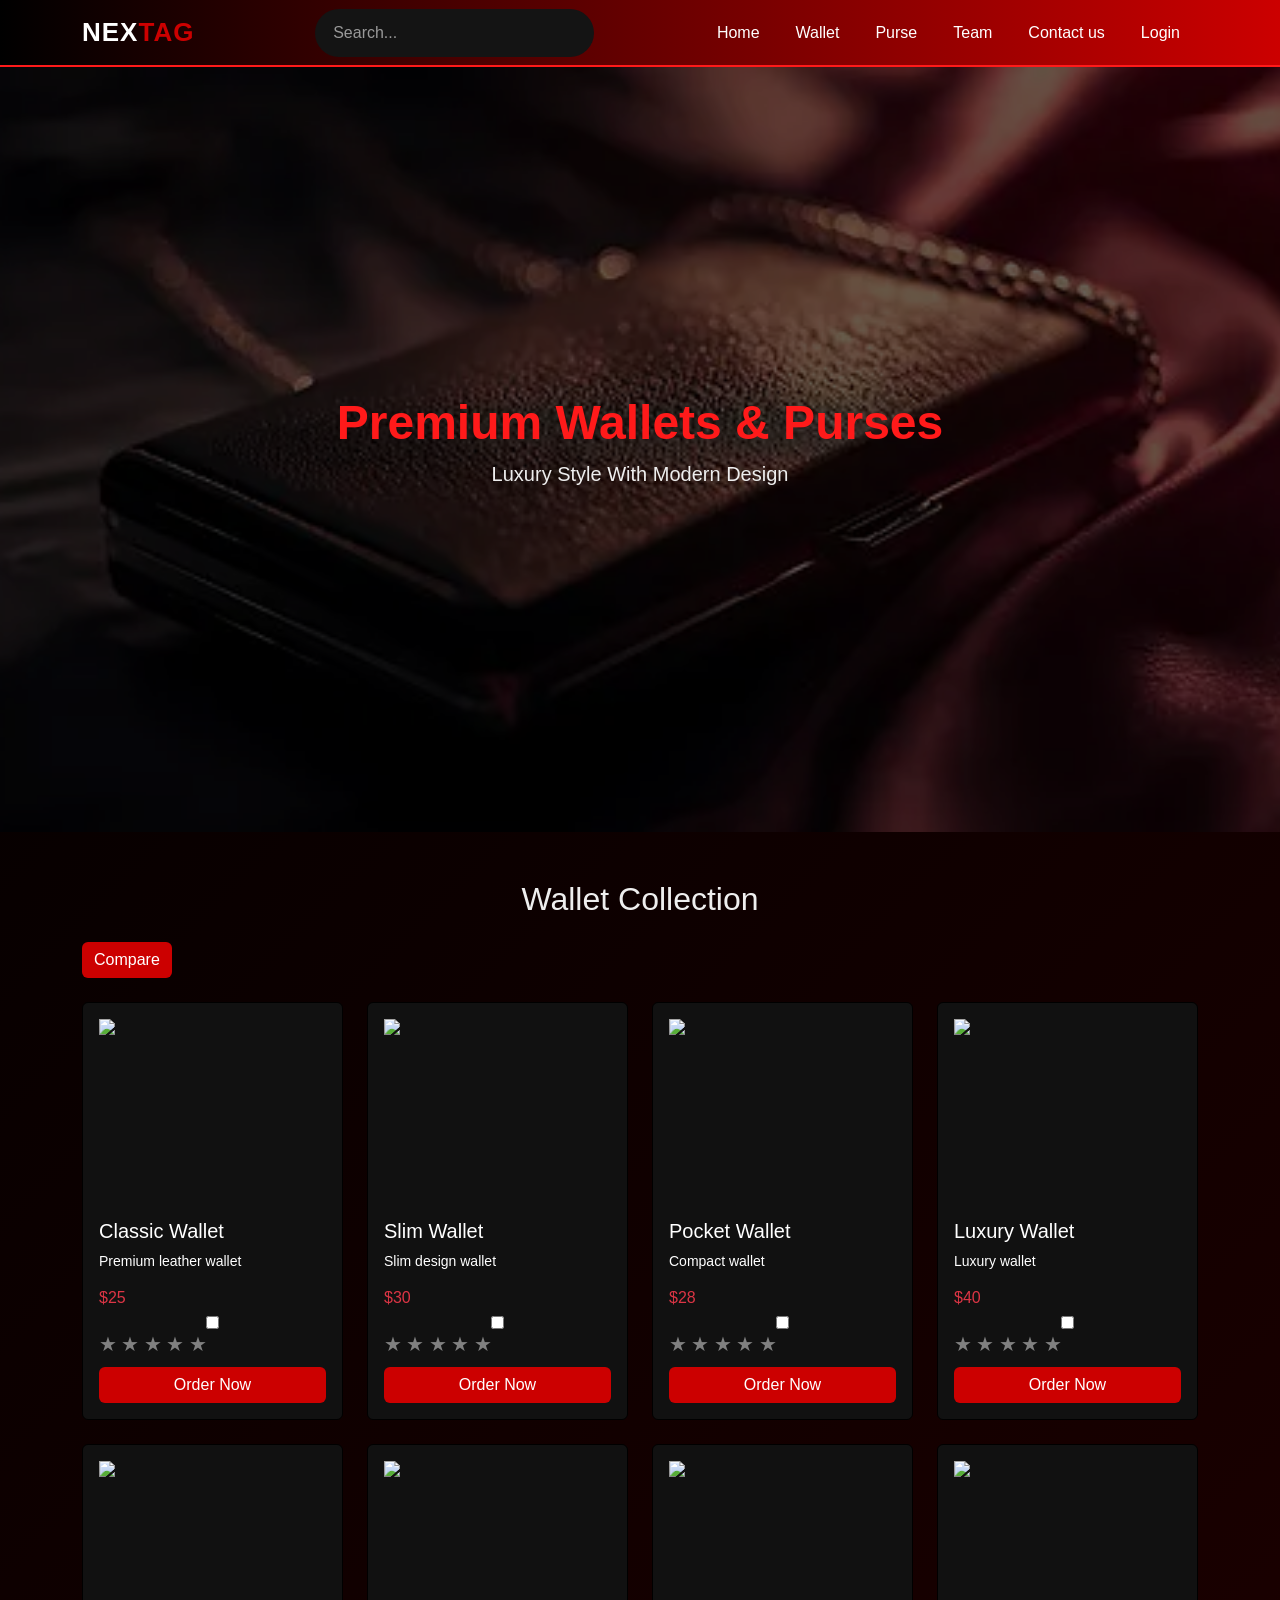
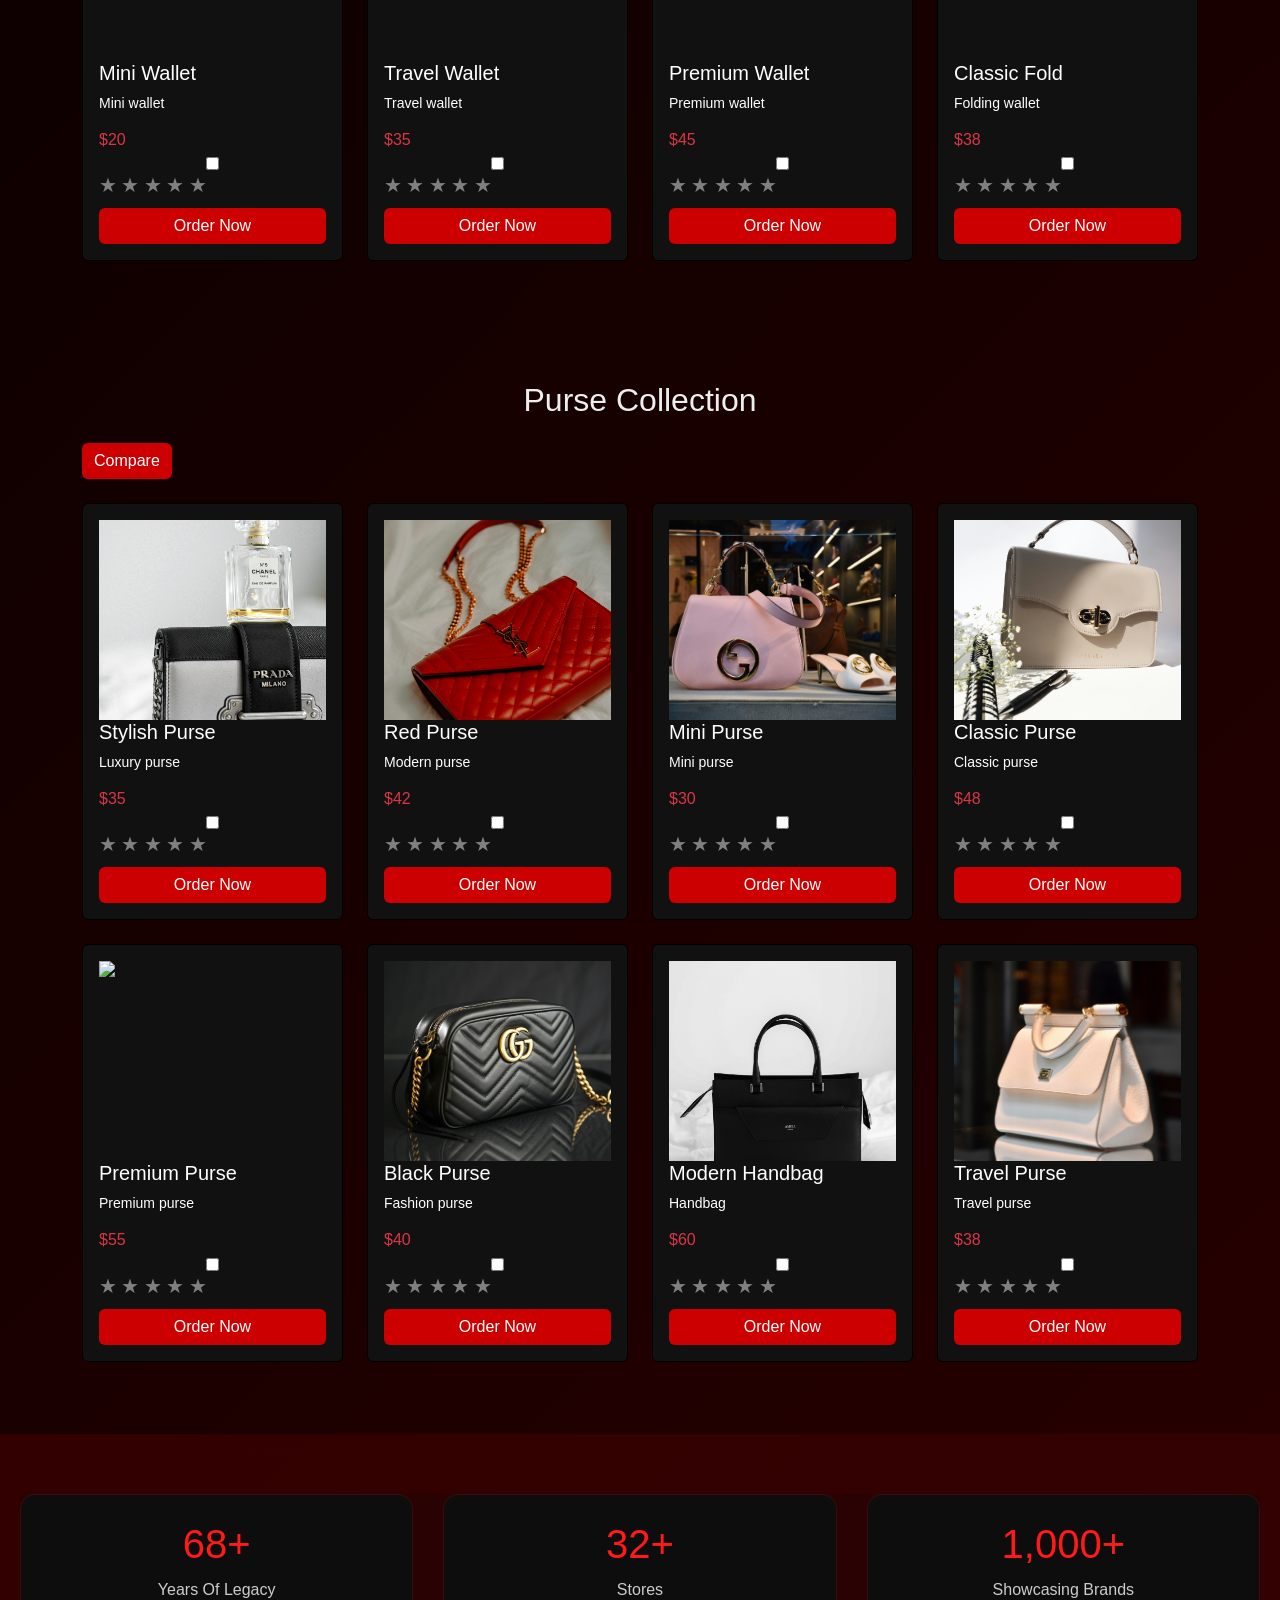
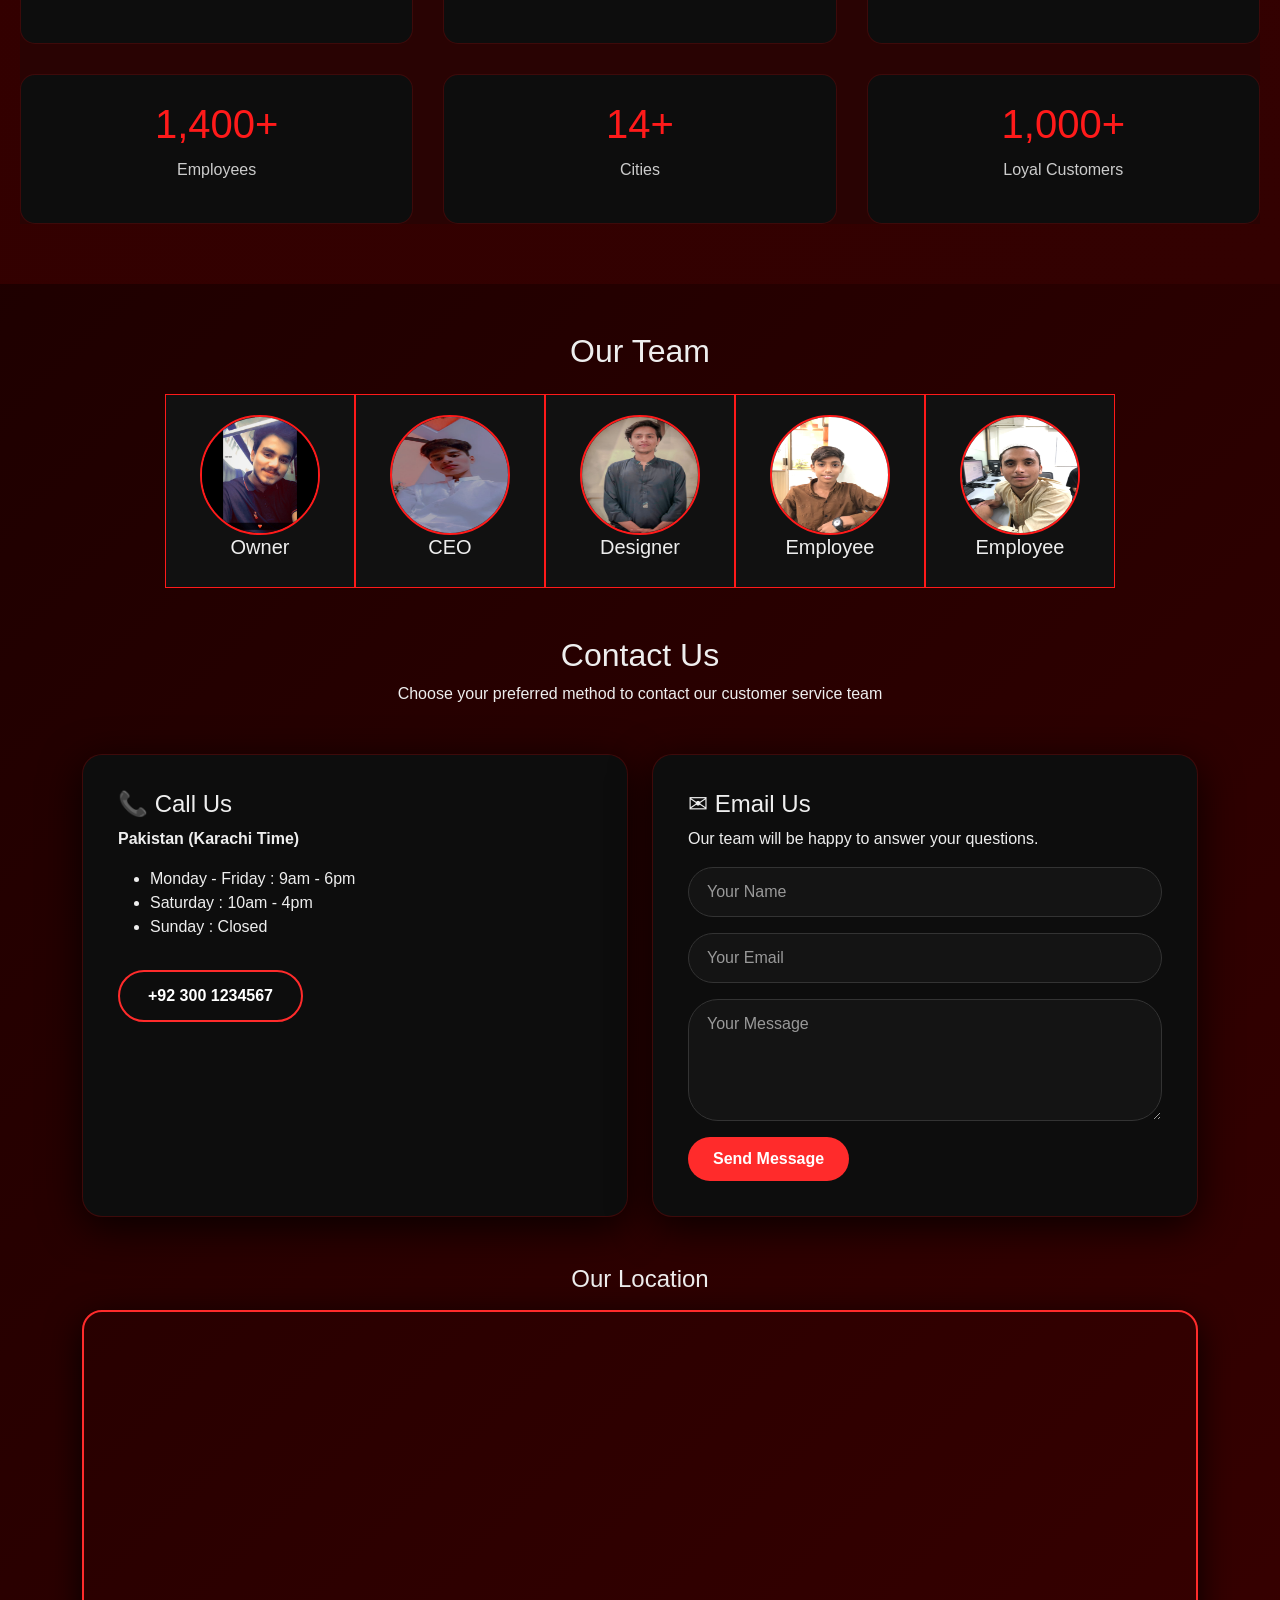
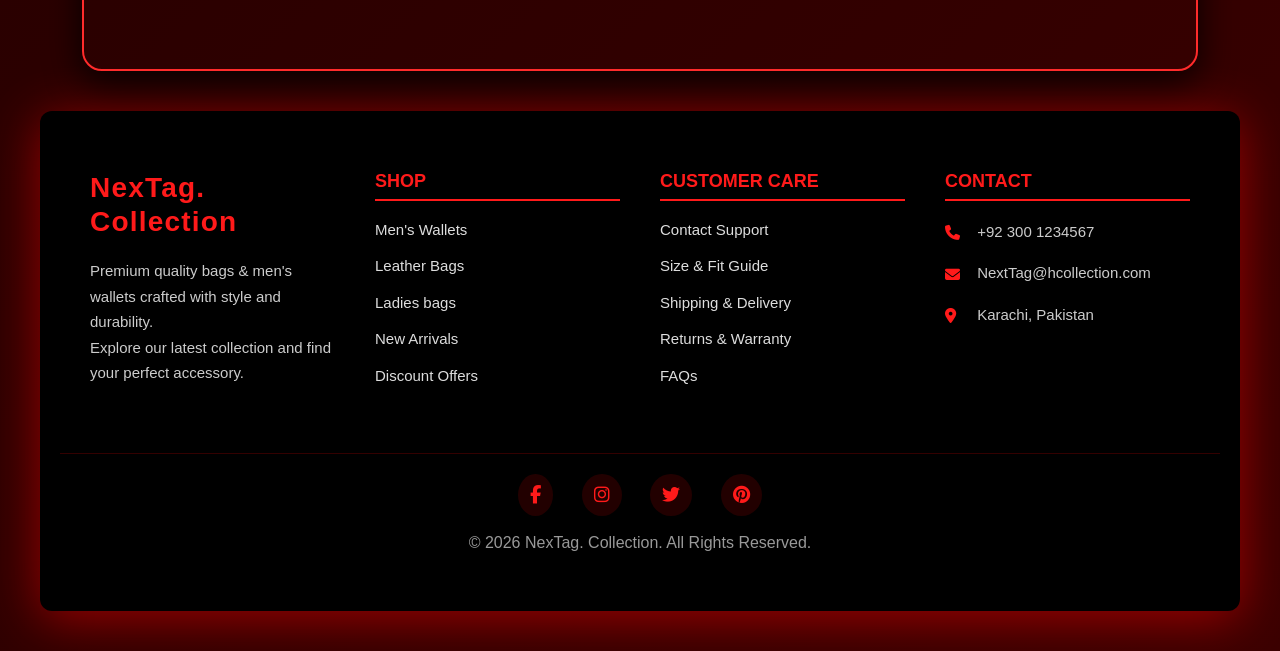
==== index.html @ 01aa8144 "nextag code live" ====
<!DOCTYPE html>
<html lang="en">

<head>

    <meta charset="UTF-8">
    <meta name="viewport" content="width=device-width, initial-scale=1">

    <title>NexTag</title>

    <link href="https://cdn.jsdelivr.net/npm/bootstrap@5.3.2/dist/css/bootstrap.min.css" rel="stylesheet">

    <link rel="stylesheet" href="https://cdnjs.cloudflare.com/ajax/libs/font-awesome/6.5.1/css/all.min.css">
    <link rel="stylesheet" href="style.css">
    <style>

    </style>

</head>

<body>

    <!-- NAVBAR -->

    <nav class="navbar navbar-expand-lg navbar-dark">

        <div class="container">
            <a href="#heroCarousel" class="navbar-brand brand-logo">
                Nex<span>Tag</span>
            </a>
            <!-- <a href="#" class="navbar-brand">NexTag</a> -->

            <input id="searchInput" class="form-control w-25" placeholder="Search..." onkeyup="searchProduct()">

            <ul class="navbar-nav">

                <li class="nav-item"><a class="nav-link" href="#">Home</a></li>
                <li class="nav-item"><a class="nav-link" href="#wallet">Wallet</a></li>
                <li class="nav-item"><a class="nav-link" href="#purse">Purse</a></li>
                <li class="nav-item"><a class="nav-link" href="#team">Team</a></li>
                <li class="nav-item"><a class="nav-link" href="#contact-section">Contact us</a></li>
                <li class="nav-item"><a class="nav-link" href="http://127.0.0.1:5500/login.html">Login</a>
                </li>

            </ul>

        </div>
    </nav>

    <!-- HERO -->

    <div id="heroCarousel" class="carousel slide" data-bs-ride="carousel">

        <div class="carousel-inner">

            <div class="carousel-item active">
                <img src="material/hero1.jpg" class="d-block w-100">
            </div>

            <div class="carousel-item">
                <img src="material/hero2.jpg" class="d-block w-100">
            </div>

            <div class="carousel-item">
                <img src="material/hero3.jpg" class="d-block w-100">
            </div>
        </div>

        <div class="hero-text">
            <h1>Premium Wallets & Purses</h1>
            <p>Luxury Style With Modern Design</p>
        </div>

    </div>

    <!-- WALLET -->

    <section id="wallet" class="container py-5">

        <h2 class="text-center mb-4">Wallet Collection</h2>

        <button class="btn btn-red mb-4" onclick="compareProducts()">Compare</button>

        <div class="row" id="walletCards"></div>

    </section>

    <!-- PURSE -->

    <section id="purse" class="container py-5">

        <h2 class="text-center mb-4">Purse Collection</h2>

        <button class="btn btn-red mb-4" onclick="compareProducts()">Compare</button>

        <div class="row" id="purseCards"></div>

    </section>

    <!-- COUNTER -->

   <section class="stats-section">
  

  <div class="stats-container">
    <div class="stat-box">
      <h3 class="counter" data-target="68">0</h3>
      <p>Years Of Legacy</p>
    </div>

    <div class="stat-box">
      <h3 class="counter" data-target="32">0</h3>
      <p>Stores</p>
    </div>

    <div class="stat-box">
      <h3 class="counter" data-target="1000">0</h3>
      <p>Showcasing Brands</p>
    </div>

    <div class="stat-box">
      <h3 class="counter" data-target="1400">0</h3>
      <p>Employees</p>
    </div>

    <div class="stat-box">
      <h3 class="counter" data-target="14">0</h3>
      <p>Cities</p>
    </div>

    <div class="stat-box">
      <h3 class="counter" data-target="1000">0</h3>
      <p>Loyal Customers</p>
    </div>
  </div>
</section>
    <!-- TEAM -->

    <section id="team" class="container py-5">

        <h2 class="text-center mb-4">Our Team</h2>

        <div class="row text-center justify-content-center">

            <div class="col-md-2 team-card">
                <img src="material/hsn.jpg">
                <h5>Owner</h5>
            </div>

            <div class="col-md-2 team-card">
                <img src="material/hassan.jpg">
                <h5>CEO</h5>
            </div>

            <div class="col-md-2 team-card">
                <img src="material/zain.jpg">
                <h5>Designer</h5>
            </div>

            <div class="col-md-2 team-card">
                <img src="material/ghous.jpg">
                <h5>Employee</h5>
            </div>

            <div class="col-md-2 team-card">
                <img src="material/yahya.jpg">
                <h5>Employee</h5>
            </div>

        </div>
    </section>

    <!-- ORDER MODAL -->

    <div class="modal fade" id="orderModal">
        <div class="modal-dialog">
            <div class="modal-content p-4">

                <h4 id="productName"></h4>

                <input class="form-control mb-2" placeholder="Name">
                <input class="form-control mb-2" placeholder="Address">
                <input class="form-control mb-2" placeholder="Contact">

                <button class="btn btn-red" onclick="confirmOrder()">Confirm Order</button>

            </div>
        </div>
    </div>

    <!-- SUCCESS MODAL -->

    <div class="modal fade" id="successModal">
        <div class="modal-dialog text-center">
            <div class="modal-content p-5">

                <h1 class="success">✔</h1>
                <h3>Order Successfully Delivered</h3>

            </div>
        </div>
    </div>

    <!-- COMPARE MODAL -->

    <div class="modal fade" id="compareModal">
        <div class="modal-dialog modal-lg">
            <div class="modal-content p-4">

                <h3>Product Comparison</h3>

                <table class="table table-dark">

                    <thead>
                        <tr>
                            <th>Feature</th>
                            <th id="c1"></th>
                            <th id="c2"></th>
                        </tr>
                    </thead>

                    <tbody>

                        <tr>
                            <td>Price</td>
                            <td id="p1"></td>
                            <td id="p2"></td>
                        </tr>

                        <tr>
                            <td>Description</td>
                            <td id="d1"></td>
                            <td id="d2"></td>
                        </tr>

                    </tbody>

                </table>

            </div>
        </div>
    </div>

    <script src="https://cdn.jsdelivr.net/npm/bootstrap@5.3.2/dist/js/bootstrap.bundle.min.js"></script>

    <script>

        let wallet = document.getElementById("walletCards")
        let purse = document.getElementById("purseCards")

        let selected = []

        function createCards(section, container) {

            let products = [

                { img: "material/Bifold wallet.jpg", name: "Classic Wallet", price: "$25", desc: "Premium leather wallet" },
                { img: "material/Card Holder Wallet.jpg", name: "Slim Wallet", price: "$30", desc: "Slim design wallet" },
                { img: "material/long wallet.jpg", name: "Pocket Wallet", price: "$28", desc: "Compact wallet" },
                { img: "material/money clip wallet.jpg", name: "Luxury Wallet", price: "$40", desc: "Luxury wallet" },
                { img: "material/slim wallet.jpg", name: "Mini Wallet", price: "$20", desc: "Mini wallet" },
                { img: "material/travel wallet.jpg", name: "Travel Wallet", price: "$35", desc: "Travel wallet" },
                { img: "material/trifold wallet.jpg", name: "Premium Wallet", price: "$45", desc: "Premium wallet" },
                { img: "material/zipper wallet.jpg", name: "Classic Fold", price: "$38", desc: "Folding wallet" }

            ]

            if (section == "Purse") {

                products = [

                    { img: "material/purse1.jpg", name: "Stylish Purse", price: "$35", desc: "Luxury purse" },
                    { img: "material/purse5.jpg", name: "Red Purse", price: "$42", desc: "Modern purse" },
                    { img: "material/purse3.jpg", name: "Mini Purse", price: "$30", desc: "Mini purse" },
                    { img: "material/purse4.jpg", name: "Classic Purse", price: "$48", desc: "Classic purse" },
                    { img: "material/purse2.jpg", name: "Premium Purse", price: "$55", desc: "Premium purse" },
                    { img: "material/purse6.jpg", name: "Black Purse", price: "$40", desc: "Fashion purse" },
                    { img: "material/pures7.jpg", name: "Modern Handbag", price: "$60", desc: "Handbag" },
                    { img: "material/purse8.jpg", name: "Travel Purse", price: "$38", desc: "Travel purse" }

                ]

            }

            products.forEach(p => {

                container.innerHTML += `

<div class="col-md-3 mb-4">

<div class="card product-card p-3 product" data-name="${p.name}" data-price="${p.price}" data-desc="${p.desc}">

<img src="${p.img}">

<h5>${p.name}</h5>

<p>${p.desc}</p>

<h6 class="text-danger">${p.price}</h6>

<input type="checkbox" onclick="selectProduct(this,'${p.name}','${p.price}','${p.desc}')">

<div class="rating">

<span onclick="rate(this,1)">★</span>
<span onclick="rate(this,2)">★</span>
<span onclick="rate(this,3)">★</span>
<span onclick="rate(this,4)">★</span>
<span onclick="rate(this,5)">★</span>

</div>

<button class="btn btn-red mt-2" onclick="openOrder('${p.name}')">Order Now</button>

</div>

</div>

`

            })

        }

        createCards("Wallet", wallet)
        createCards("Purse", purse)

        function rate(el, num) {

            let stars = el.parentElement.children

            for (let i = 0; i < stars.length; i++)
                stars[i].classList.remove("active")

            for (let i = 0; i < num; i++)
                stars[i].classList.add("active")

        }

        function openOrder(name) {

            document.getElementById("productName").innerText = name

            new bootstrap.Modal(document.getElementById("orderModal")).show()

        }

        function confirmOrder() {

            new bootstrap.Modal(document.getElementById("successModal")).show()

        }

        function selectProduct(el, name, price, desc) {

            if (el.checked) {

                selected.push({ name, price, desc })

            } else {

                selected = selected.filter(p => p.name != name)

            }

        }

        function compareProducts() {

            if (selected.length != 2) {
                alert("Select 2 products")
                return
            }

            document.getElementById("c1").innerText = selected[0].name
            document.getElementById("c2").innerText = selected[1].name

            document.getElementById("p1").innerText = selected[0].price
            document.getElementById("p2").innerText = selected[1].price

            document.getElementById("d1").innerText = selected[0].desc
            document.getElementById("d2").innerText = selected[1].desc

            new bootstrap.Modal(document.getElementById("compareModal")).show()

        }

        function searchProduct() {

            let input = document.getElementById("searchInput").value.toLowerCase()

            document.querySelectorAll(".product").forEach(card => {

                let name = card.dataset.name.toLowerCase()

                if (name.includes(input)) {

                    card.scrollIntoView({ behavior: "smooth" })

                }

            })

        }

   
  const counters = document.querySelectorAll('.counter');

  counters.forEach(counter => {
    const updateCount = () => {
      const target = +counter.getAttribute('data-target');
      const count = +counter.innerText;

      const increment = target / 100;

      if (count < target) {
        counter.innerText = Math.ceil(count + increment);
        setTimeout(updateCount, 20);
      } else {
        counter.innerText = target.toLocaleString() + "+";
      }
    };

    updateCount();
  });


    </script>
    <section id="contact-section">

        <div class="container">

            <div class="text-center mb-5">
                <h2>Contact Us</h2>
                <p>Choose your preferred method to contact our customer service team</p>
            </div>

            <div class="row g-4">

                <!-- Call Us -->
                <div class="col-md-6">
                    <div class="contact-card">

                        <h4>📞 Call Us</h4>
                        <p><b>Pakistan (Karachi Time)</b></p>

                        <ul>
                            <li>Monday - Friday : 9am - 6pm</li>
                            <li>Saturday : 10am - 4pm</li>
                            <li>Sunday : Closed</li>
                        </ul>

                        <a href="#" class="contact-btn">+92 300 1234567</a>

                    </div>
                </div>

                <!-- Email Us -->
                <div class="col-md-6">
                    <div class="contact-card">

                        <h4>✉ Email Us</h4>

                        <p>Our team will be happy to answer your questions.</p>

                        <form>

                            <div class="mb-3">
                                <input type="text" class="form-control" placeholder="Your Name">
                            </div>

                            <div class="mb-3">
                                <input type="email" class="form-control" placeholder="Your Email">
                            </div>

                            <div class="mb-3">
                                <textarea class="form-control" rows="4" placeholder="Your Message"></textarea>
                            </div>

                            <button class="btn btn-dark">Send Message</button>

                        </form>

                    </div>
                </div>

            </div>


            <!-- Map Section -->
            <div class="row mt-5">

                <div class="col-md-12">

                    <h4 class="mb-3 text-center">Our Location</h4>


                    <div class="map">

                        <iframe src="https://www.google.com/maps?q=Aptech%20North%20Nazimabad%20Karachi&output=embed"
                            width="100%" height="350" style="border:0;" loading="lazy">
                        </iframe>

                    </div>

                </div>

            </div>

        </div>

    </section>
    <footer class="fashion-footer">

        <div class="footer-wrap">

            <div class="footer-box">
                <h2 class="brand">NexTag. Collection</h2>
                <p>
                    Premium quality bags & men's wallets crafted with style and durability.<br />
                    Explore our latest collection and find your perfect accessory.
                </p>
            </div>

            <div class="footer-box">
                <h3>SHOP</h3>
                <ul>
                    <li>Men's Wallets</li>
                    <li>Leather Bags</li>
                    <li>Ladies bags</li>
                    <li>New Arrivals</li>
                    <li>Discount Offers</li>
                </ul>
            </div>

            <div class="footer-box">
                <h3>CUSTOMER CARE</h3>
                <ul>
                    <li>Contact Support</li>
                    <li>Size & Fit Guide</li>
                    <li>Shipping & Delivery</li>
                    <li>Returns & Warranty</li>
                    <li>FAQs</li>
                </ul>
            </div>

            <div class="footer-box">
                <h3>CONTACT</h3>
                <p><i class="fa fa-phone"></i> +92 300 1234567</p>
                <p><i class="fa fa-envelope"></i> NextTag@hcollection.com</p>
                <p><i class="fa fa-location-dot"></i> Karachi, Pakistan</p>
            </div>

        </div>

        <div class="footer-bottom">
            <div class="social">
                <i class="fab fa-facebook-f" aria-label="Facebook"></i>
                <i class="fab fa-instagram" aria-label="Instagram"></i>
                <i class="fab fa-twitter" aria-label="Twitter"></i>
                <i class="fab fa-pinterest" aria-label="Pinterest"></i>
            </div>
            <p>© 2026 NexTag. Collection. All Rights Reserved.</p>
        </div>

    </footer>

</body>

</html>
---- style.css ----
:root {
    --main-red: #ff1a1a;
}

body {
    background: black;
    color: white;
    font-family: Segoe UI;
    animation: fadeIn 2s ease 0.1ms;
}

@keyframes fadeIn {
    from {
        opacity: 0;
        transform: translateY(40px)
    }

    to {
        opacity: 1;
        transform: translateY(0)
    }
}

/* NAVBAR */

.navbar {
    border-bottom: 2px solid var(--main-red);
    background: linear-gradient(to right, black, #cc0000)
}

.nav-link {
    color: white !important
}

/* HERO */

.carousel-item img {
    height: 85vh;
    object-fit: cover;
    filter: brightness(40%)
}

.hero-text {
    position: absolute;
    top: 50%;
    left: 50%;
    transform: translate(-50%, -50%);
    text-align: center
}

.hero-text h1 {
    font-size: 60px;
    color: var(--main-red)
}

/* CARDS */

.product-card {
    background: #111;
    border: 1px solid black;
    transition: .4s;
    overflow: hidden
}

.product-card:hover {
    transform: translateY(-10px) scale(1.05);
    border: 1px solid var(--main-red);
    box-shadow: 0 0 25px var(--main-red)
}

.product-card img {
    height: 200px;
    object-fit: cover
}

.product-card h5 {
    color: white
}

.btn-red {
    background: var(--main-red);
    color: white;
    border: none
}

.rating span {
    font-size: 20px;
    cursor: pointer;
    color: gray
}

.rating span.active {
    color: var(--main-red)
}

/* TEAM */

.team-card {
    background: #111;
    border: 1px solid var(--main-red);
    padding: 20px
}

.team-card img {
    width: 120px;
    height: 120px;
    border-radius: 50%;
    border: 2px solid var(--main-red)
}

body {
    font-family: Arial, sans-serif;
}

.stats-section {
    text-align: center;
    padding: 50px 20px;
    background: #f5f5f5;
}

.stats-section h2 {
    color: #2c7be5;
    margin-bottom: 40px;
}

.stats-container {
    display: grid;
    grid-template-columns: repeat(3, 1fr);
    gap: 30px;
}

.stat-box h3 {
    font-size: 40px;
    color: #c98a2e;
    margin: 0;
}

.stat-box p {
    margin-top: 10px;
    color: #333;
}

/* MODALS */

.modal-content {
    background: #111;
    color: white;
    border: 1px solid var(--main-red)
}

.success {
    font-size: 70px;
    color: var(--main-red)
}

:root {
    --main-red: #ff1a1a;
}

body {
    background: black;
    color: white;
    font-family: Segoe UI;
}

/* PRODUCT CARDS UPDATED */

.product-card {
    background: #111;
    border: 1px solid black;
    transition: 0.4s;
    position: relative;
    overflow: hidden;
}

/* RED BLINK EFFECT */

.product-card::before {
    content: "";
    position: absolute;
    top: 0;
    left: -100%;
    width: 100%;
    height: 100%;
    background: linear-gradient(120deg, transparent, rgba(255, 0, 0, 0.7), transparent);
    transition: 0.6s;
}

/* HOVER EFFECT */

.product-card:hover::before {
    left: 100%;
}

.product-card:hover {
    transform: translateY(-10px) scale(1.04);
    border: 1px solid var(--main-red);
    box-shadow: 0 0 20px var(--main-red), 0 0 40px rgba(255, 0, 0, 0.6);
}

.product-card img {
    height: 200px;
    object-fit: cover;
}

.product-card p {
    color: white;
    font-size: 14px;
}

body {
    background: linear-gradient(135deg, #000000, #3b0000);
    font-family: Arial, Helvetica, sans-serif;
    color: white;
}

/* SECTION */
.contact-section {
    padding: 80px 0;
}

/* HEADING */
.section-title h2 {
    font-weight: bold;
    color: #ff2b2b;
    font-size: 36px;
}

.section-title p {
    color: #bfbfbf;
    font-size: 16px;
}

/* CARDS */
.contact-card {
    background: #0d0d0d;
    border-radius: 20px;
    padding: 35px;
    border: 1px solid rgba(255, 0, 0, 0.2);
    box-shadow: 0 10px 40px rgba(0, 0, 0, 0.8);
    transition: 0.4s;
    height: 100%;
}

.contact-card:hover {
    transform: translateY(-6px);
    box-shadow: 0 10px 40px rgba(255, 0, 0, 0.5);
    border: 1px solid #ff2b2b;
}

/* BUTTON */
.contact-btn {
    border: 2px solid #ff2b2b;
    border-radius: 40px;
    padding: 12px 28px;
    display: inline-block;
    text-decoration: none;
    color: white;
    margin-top: 15px;
    font-weight: bold;
    transition: 0.3s;
}

.contact-btn:hover {
    background: #ff2b2b;
    color: white;
    box-shadow: 0 0 15px #ff2b2b;
}

/* FORM */
.form-control {
    background: #141414;
    border: 1px solid #333;
    border-radius: 30px;
    padding: 12px 18px;
    color: white;
}

.form-control::placeholder {
    color: #999;
}

.form-control:focus {
    border-color: #ff2b2b;
    box-shadow: 0 0 10px rgba(255, 0, 0, 0.4);
    background: #141414;
    color: white;
}

/* SEND BUTTON */

.btn-dark {
    background: #ff2b2b;
    border: none;
    border-radius: 30px;
    padding: 10px 25px;
    font-weight: bold;
    transition: 0.3s;
}

.btn-dark:hover {
    background: #cc0000;
    box-shadow: 0 0 15px #ff2b2b;
}

/* MAP */

.map {
    border-radius: 20px;
    overflow: hidden;
    box-shadow: 0 10px 35px rgba(0, 0, 0, 0.9);
}

/* LOCATION TITLE */

.location-title {
    color: #ff2b2b;
    font-weight: bold;
    font-size: 28px;
}

.map {
    border-radius: 20px;
    overflow: hidden;
    box-shadow: 0 10px 35px rgba(0, 0, 0, 0.9);
    border: 2px solid #ff2b2b;
    position: relative;
}

/* DARK MAP EFFECT */

.map iframe {
    filter: grayscale(100%) invert(90%) contrast(90%);
}

body {
    margin: 0;
    font-family: "Segoe UI", Tahoma, Geneva, Verdana, sans-serif;
    background-color: #000000;
    color: #eee;
}

.fashion-footer {
    background-color: #000000;
    padding: 60px 20px 30px;
    max-width: 1200px;
    margin: 40px auto;
    border-radius: 12px;
    box-shadow: 0 8px 50px rgba(255, 0, 0, 0.5);
}

.footer-wrap {
    display: grid;
    grid-template-columns: repeat(auto-fit, minmax(220px, 1fr));
    gap: 40px;
    max-width: 1100px;
    margin: auto;
}

.brand {
    color: #ff1a1a;
    font-size: 28px;
    font-weight: 700;
    margin-bottom: 20px;
    letter-spacing: 1.2px;
    user-select: none;
}

.footer-box h3 {
    margin-bottom: 18px;
    font-size: 18px;
    font-weight: 600;
    text-transform: uppercase;
    color: #ff1a1a;
    border-bottom: 2px solid #ff1a1a;
    padding-bottom: 6px;
    user-select: none;
}

.footer-box p {
    font-size: 15px;
    line-height: 1.7;
    color: #ccc;
    user-select: text;
}

.footer-box ul {
    list-style: none;
    padding-left: 0;
}

.footer-box ul li {
    margin-bottom: 14px;
    font-size: 15px;
    color: #ddd;
    cursor: pointer;
    transition: color 0.3s ease;
    user-select: none;
}

.footer-box ul li:hover {
    color: #ff1a1a;
}

.footer-box i {
    color: #ff1a1a;
    margin-right: 10px;
    min-width: 18px;
    user-select: none;
}

.footer-box p i {
    vertical-align: middle;
}

.footer-bottom {
    margin-top: 50px;
    border-top: 1px solid #330000;
    text-align: center;
    padding: 20px 10px 10px;
    color: #999;
    user-select: none;
}

.social {
    margin-bottom: 15px;
}

.social i {
    margin: 0 12px;
    background: #220000;
    color: #ff1a1a;
    padding: 12px;
    border-radius: 50%;
    cursor: pointer;
    transition: background-color 0.3s ease, color 0.3s ease, transform 0.3s ease;
    font-size: 18px;
    user-select: none;
}

.social i:hover {
    background: #ff1a1a;
    color: #fff;
    transform: scale(1.15);
}

@media (max-width: 600px) {
    .footer-wrap {
        grid-template-columns: 1fr;
        gap: 30px;
    }

    .fashion-footer {
        padding: 40px 15px 20px;
    }
}

/* BRAND LOGO */
.brand-logo {
    font-size: 26px;
    font-weight: 700;
    letter-spacing: 1px;
    color: white;
    text-transform: uppercase;
}

.brand-logo span {
    color: #cc0000;
}

/* NAVBAR */
.navbar {
    background: linear-gradient(90deg, #111, #1c1c1c);
    box-shadow: 0 2px 10px rgba(0, 0, 0, 0.5);
    background: linear-gradient(to right, black, #cc0000)
}

/* NAV LINKS */
.nav-link {
    position: relative;
    margin: 0 10px;
    transition: 0.3s;
}

.nav-link:hover {
    color: #cc0000 !important;
}

/* UNDERLINE EFFECT */
.nav-link::after {
    content: "";
    position: absolute;
    width: 0%;
    height: 2px;
    background: #cc0000;
    left: 0;
    bottom: 0;
    transition: 0.3s;
}

.nav-link:hover::after {
    width: 100%;
}

/* SEARCH BAR */
.input-group-text {
    background: #cc0000;
    border: none;
}

#searchInput {
    border: none;
}

#searchInput:focus {
    box-shadow: none;
}

/* BUTTON STYLE */
.btn-red {
    background: #cc0000;
    color: white;
    border: none;
    transition: 0.3s;
}

.btn-red:hover {
    background: #cc0000;
}

/* HERO TEXT */
.hero-text h1 {
    font-size: 48px;
    font-weight: bold;
}

.hero-text p {
    font-size: 20px;
}


body {
    background-color: black;
    font-family: Arial, sans-serif;
}

.stats-section {
    text-align: center;
    padding: 50px 20px;

}


.stats-container {
    display: grid;
    grid-template-columns: repeat(3, 1fr);
    gap: 30px;
}

.stat-box h3 {
    font-size: 40px;
    color: #1f0303;
    margin: 0;
}

.stat-box p {
    margin-top: 10px;
    color: white;
}

.stats-container {
    background-color: rgba(41, 3, 3);
}

.stat-box {
    background-color: rgba(48, 0, 0);
}

.stats-section {
    text-align: center;
    padding: 60px 20px;
    background: linear-gradient(135deg, #330000, #330101);
}

.stats-container {
    display: grid;
    grid-template-columns: repeat(3, 1fr);
    gap: 30px;
}

.stat-box {
    background: #0d0d0d;
    border: 1px solid rgba(255, 0, 0, 0.2);
    padding: 25px;
    border-radius: 15px;
    transition: 0.3s;
}

/* HOVER EFFECT */
.stat-box:hover {
    transform: translateY(-8px);
    box-shadow: 0 0 20px rgba(255, 0, 0, 0.6);
    border: 1px solid #ff1a1a;
}

.stat-box h3 {
    font-size: 40px;
    color: #ff1a1a;
    margin: 0;
}

.stat-box p {
    margin-top: 10px;
    color: #ccc;
}
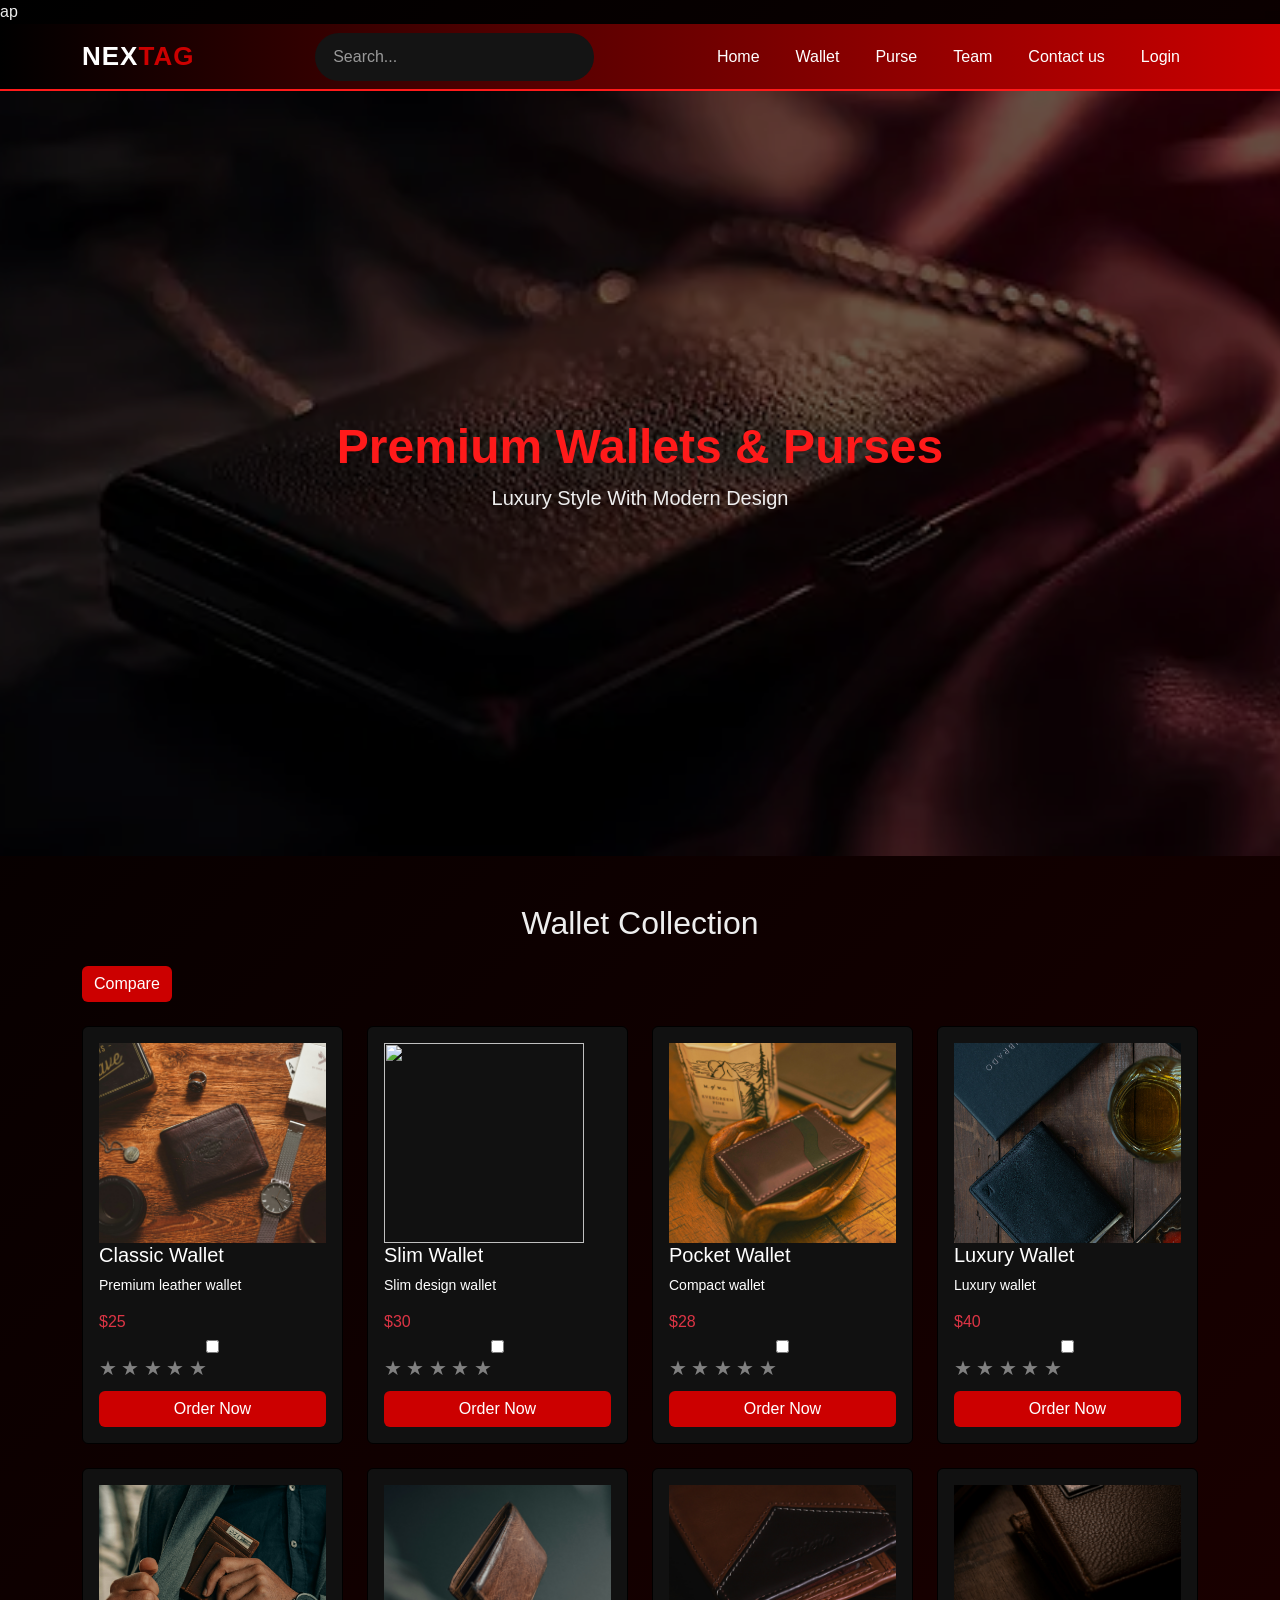
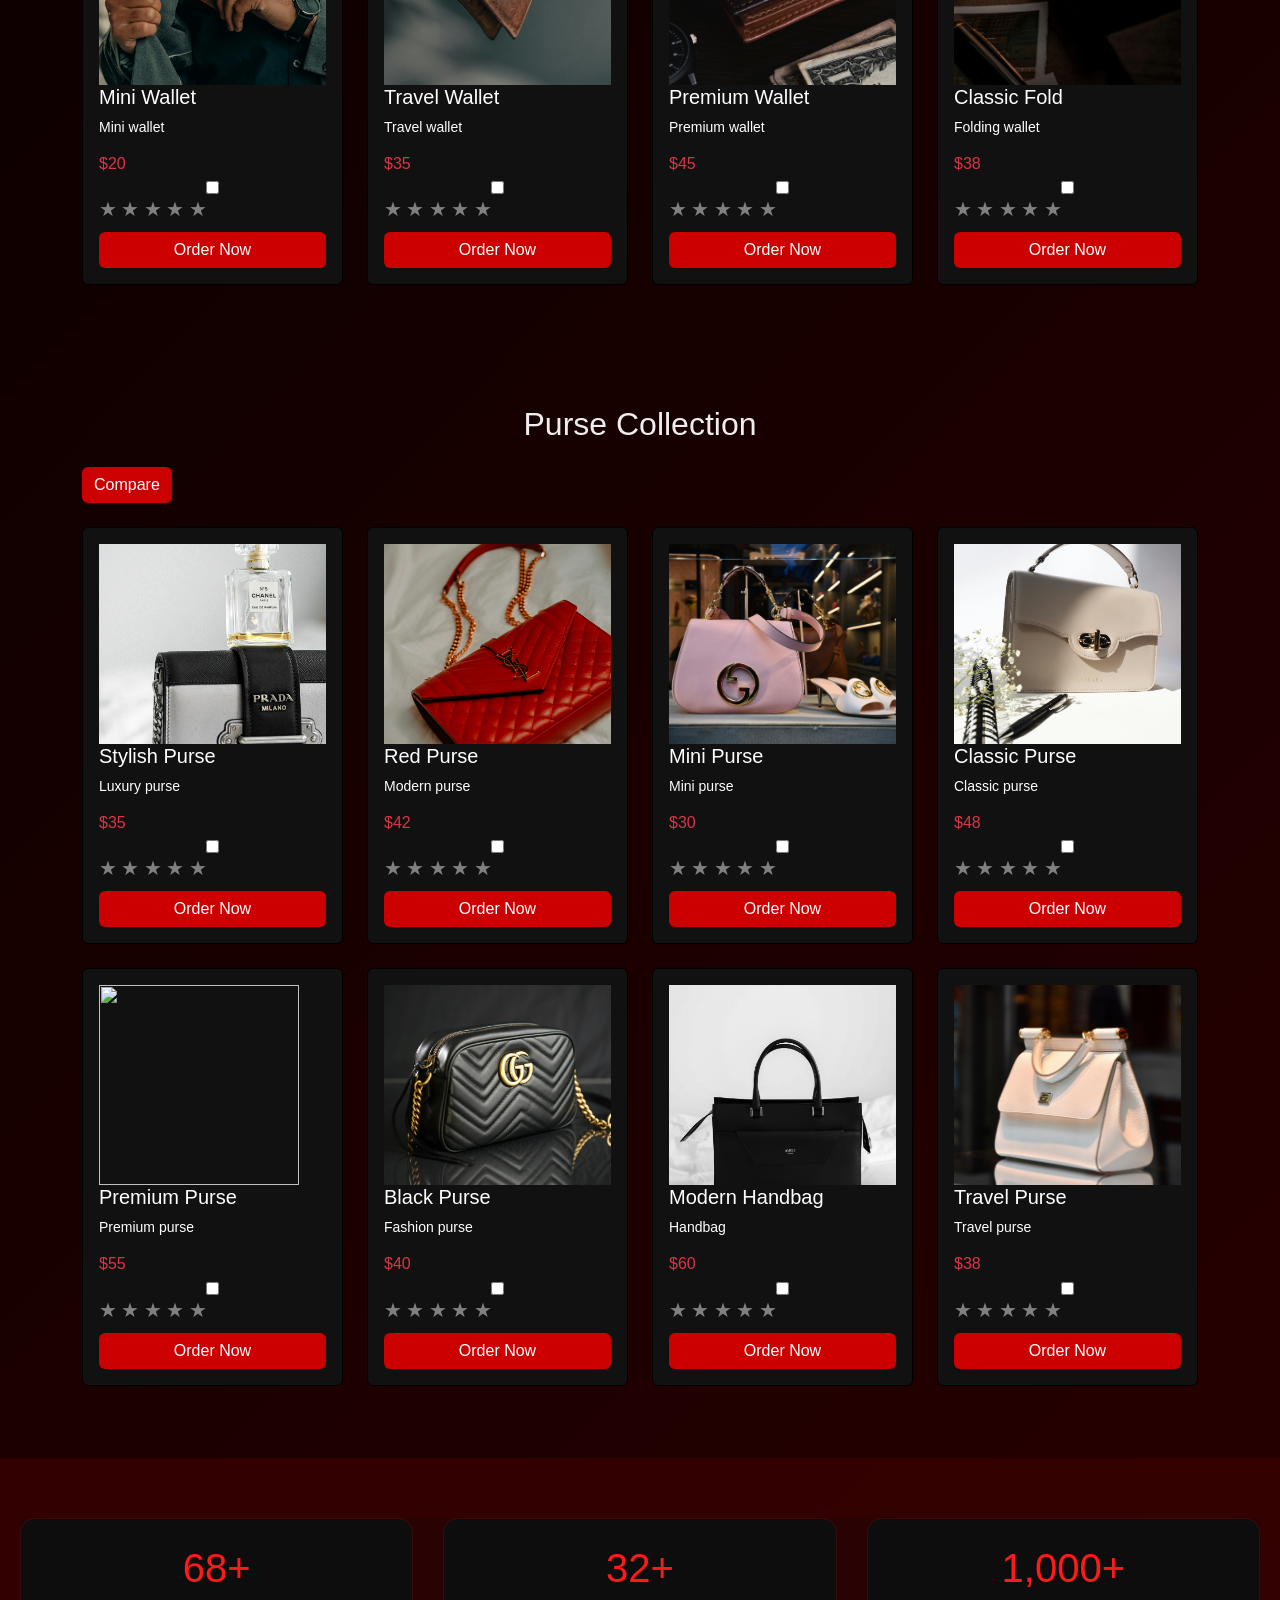
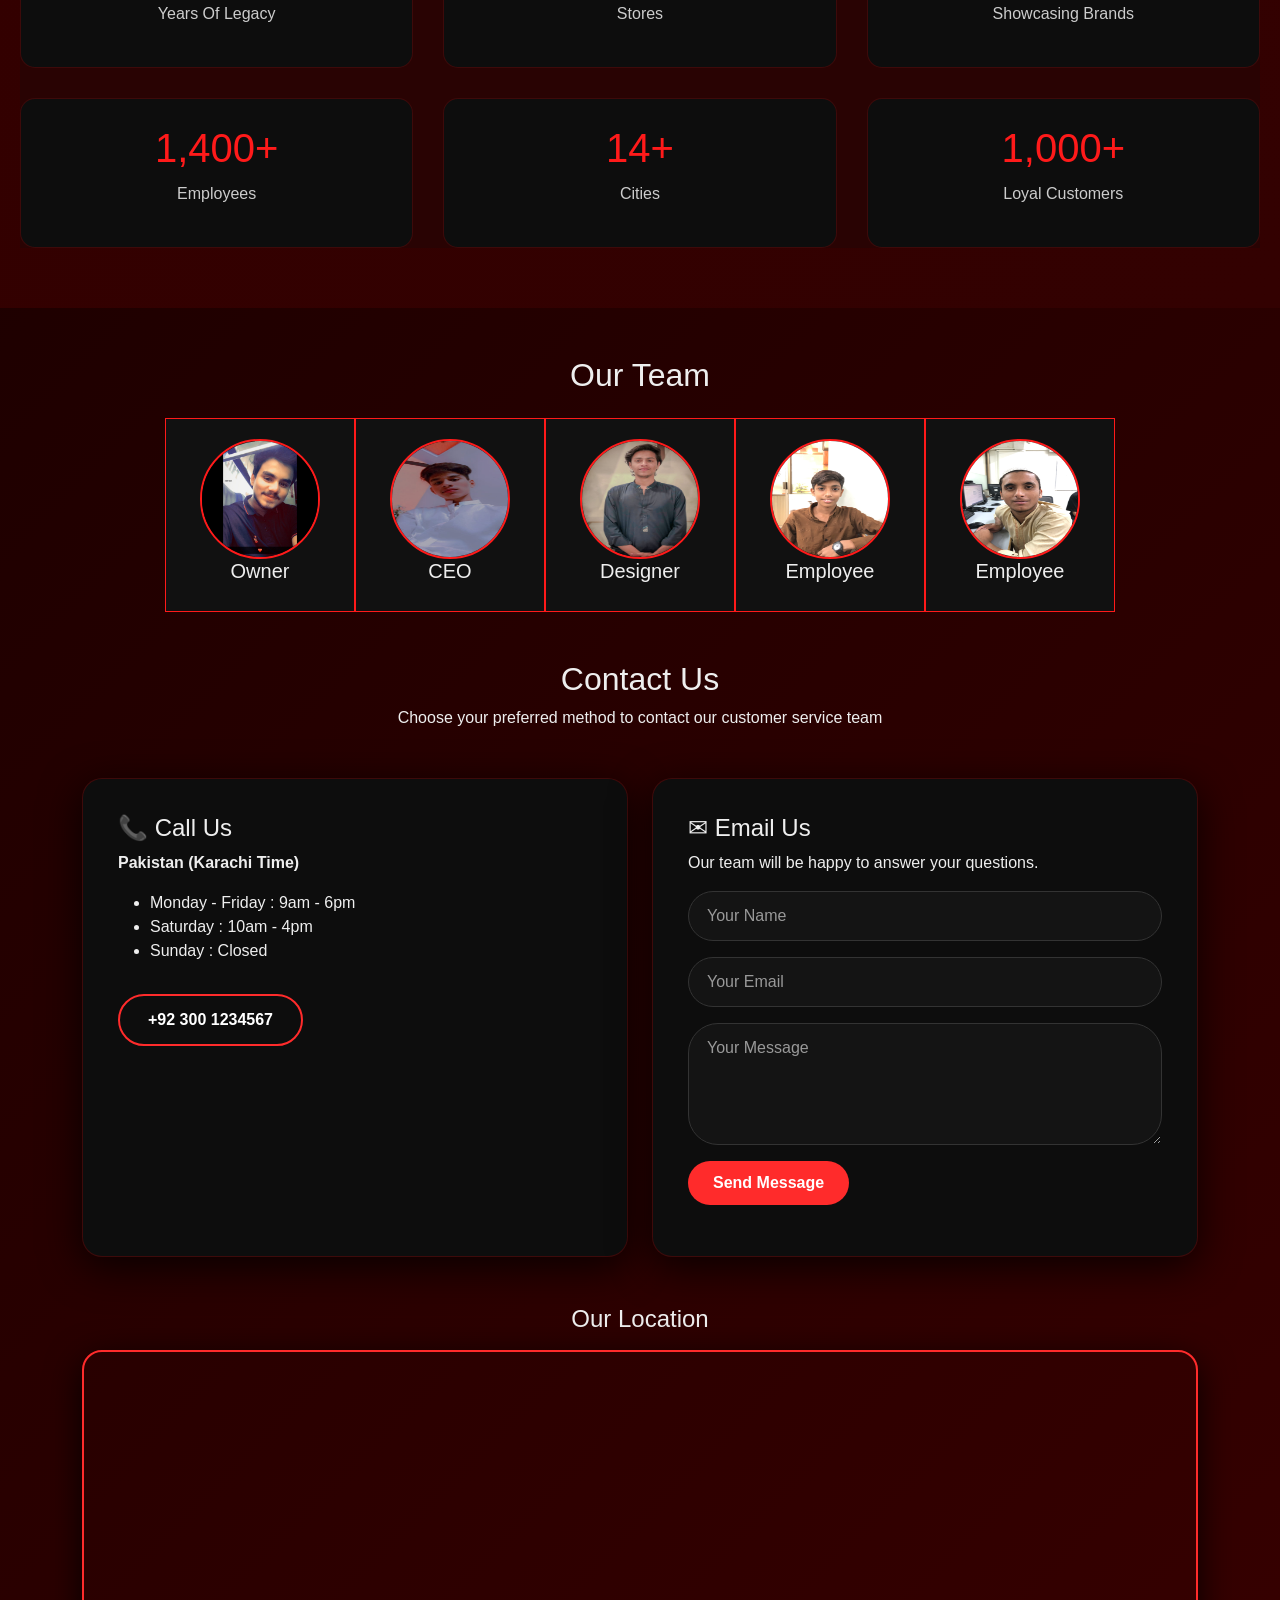
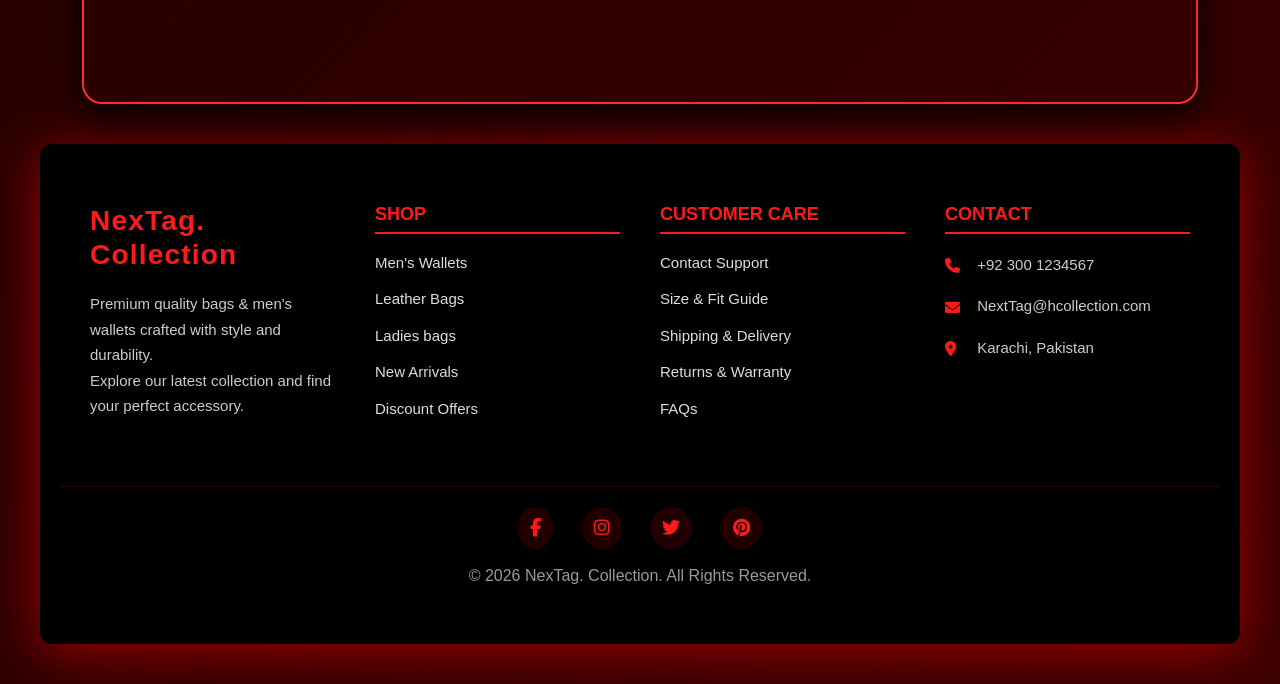
==== commit 3c527fc1: "images name change" ====
--- a/index.html
+++ b/index.html
@@ -1,4 +1,4 @@
-<!DOCTYPE html>
+ap<!DOCTYPE html>
 <html lang="en">
 
 <head>
@@ -254,14 +254,14 @@
 
             let products = [
 
-                { img: "material/Bifold wallet.jpg", name: "Classic Wallet", price: "$25", desc: "Premium leather wallet" },
-                { img: "material/Card Holder Wallet.jpg", name: "Slim Wallet", price: "$30", desc: "Slim design wallet" },
-                { img: "material/long wallet.jpg", name: "Pocket Wallet", price: "$28", desc: "Compact wallet" },
-                { img: "material/money clip wallet.jpg", name: "Luxury Wallet", price: "$40", desc: "Luxury wallet" },
-                { img: "material/slim wallet.jpg", name: "Mini Wallet", price: "$20", desc: "Mini wallet" },
-                { img: "material/travel wallet.jpg", name: "Travel Wallet", price: "$35", desc: "Travel wallet" },
-                { img: "material/trifold wallet.jpg", name: "Premium Wallet", price: "$45", desc: "Premium wallet" },
-                { img: "material/zipper wallet.jpg", name: "Classic Fold", price: "$38", desc: "Folding wallet" }
+                { img: "material/wallet1.jpg", name: "Classic Wallet", price: "$25", desc: "Premium leather wallet" },
+                { img: "material/Wallet2.jpg", name: "Slim Wallet", price: "$30", desc: "Slim design wallet" },
+                { img: "material/wallet3.jpg", name: "Pocket Wallet", price: "$28", desc: "Compact wallet" },
+                { img: "material/wallet4.jpg", name: "Luxury Wallet", price: "$40", desc: "Luxury wallet" },
+                { img: "material/wallet5.jpg", name: "Mini Wallet", price: "$20", desc: "Mini wallet" },
+                { img: "material/wallet6.jpg", name: "Travel Wallet", price: "$35", desc: "Travel wallet" },
+                { img: "material/wallet7.jpg", name: "Premium Wallet", price: "$45", desc: "Premium wallet" },
+                { img: "material/wallet8.jpg", name: "Classic Fold", price: "$38", desc: "Folding wallet" }
 
             ]
 
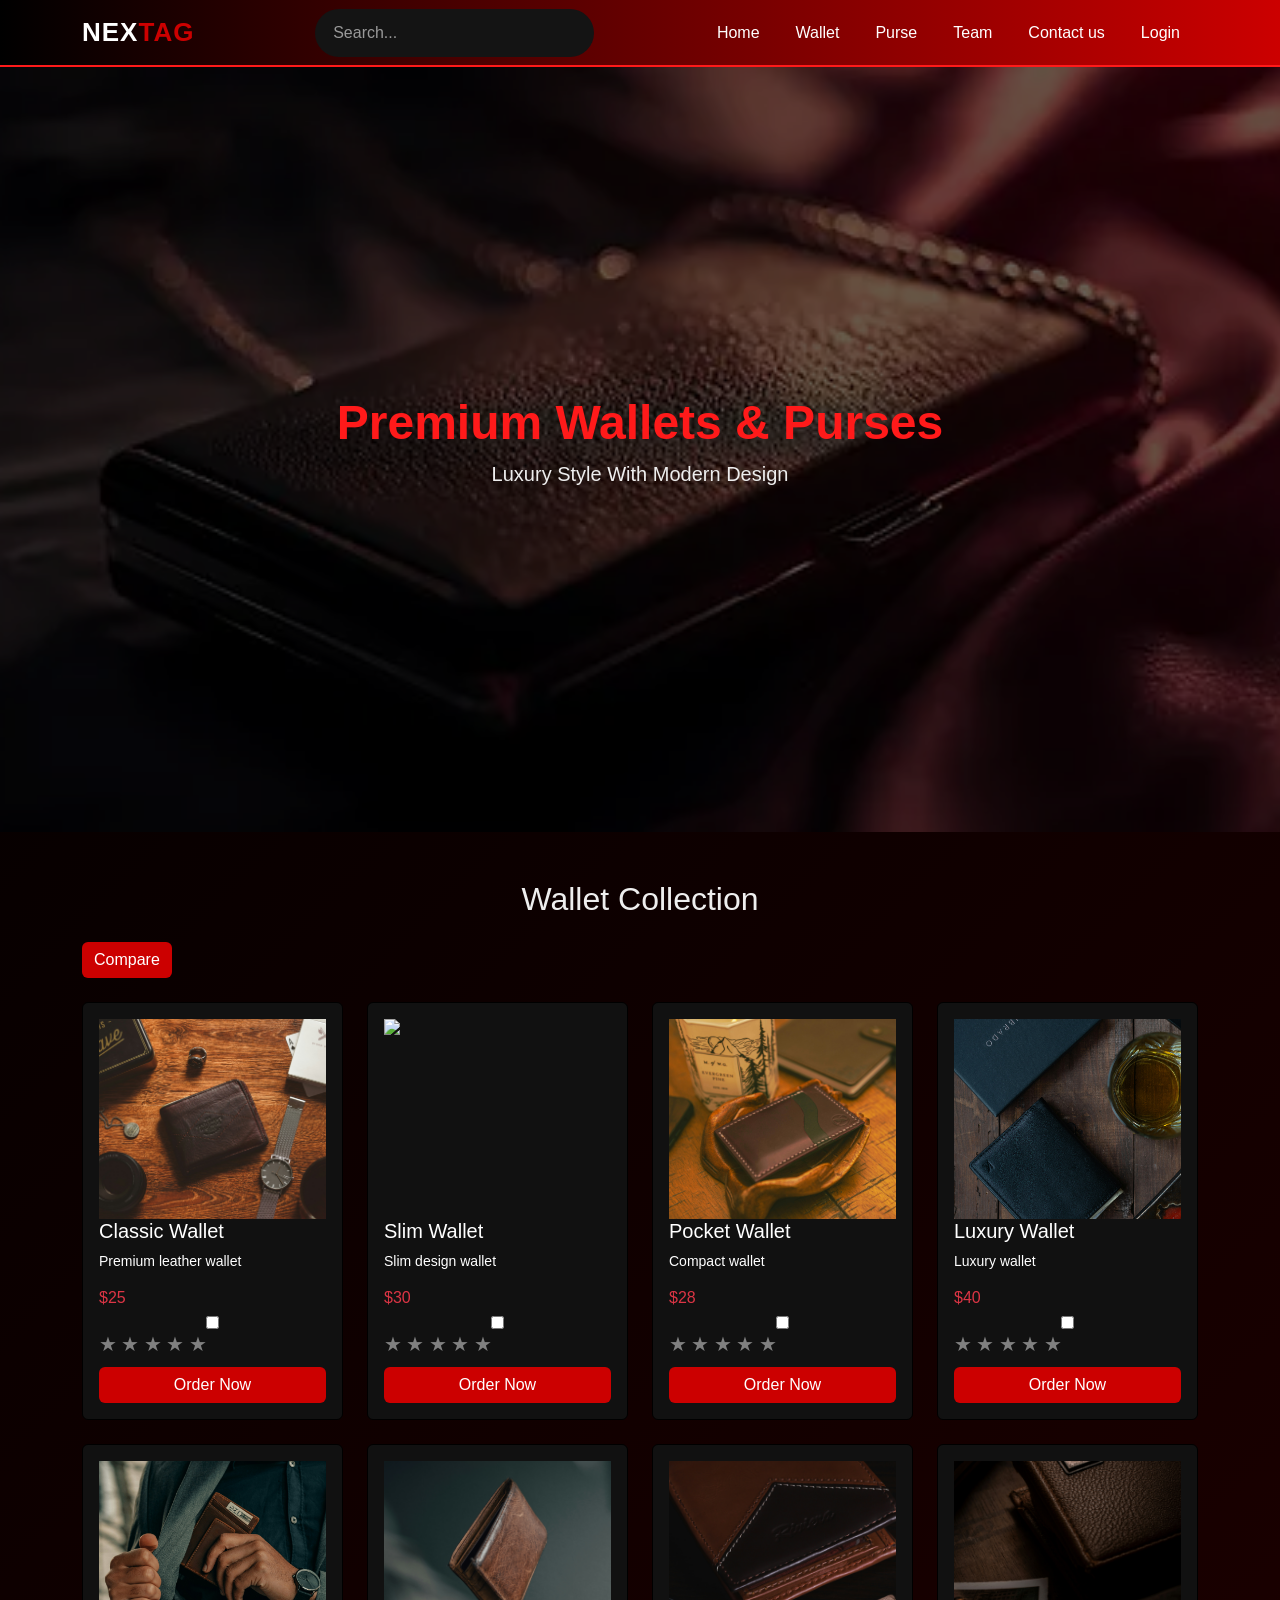
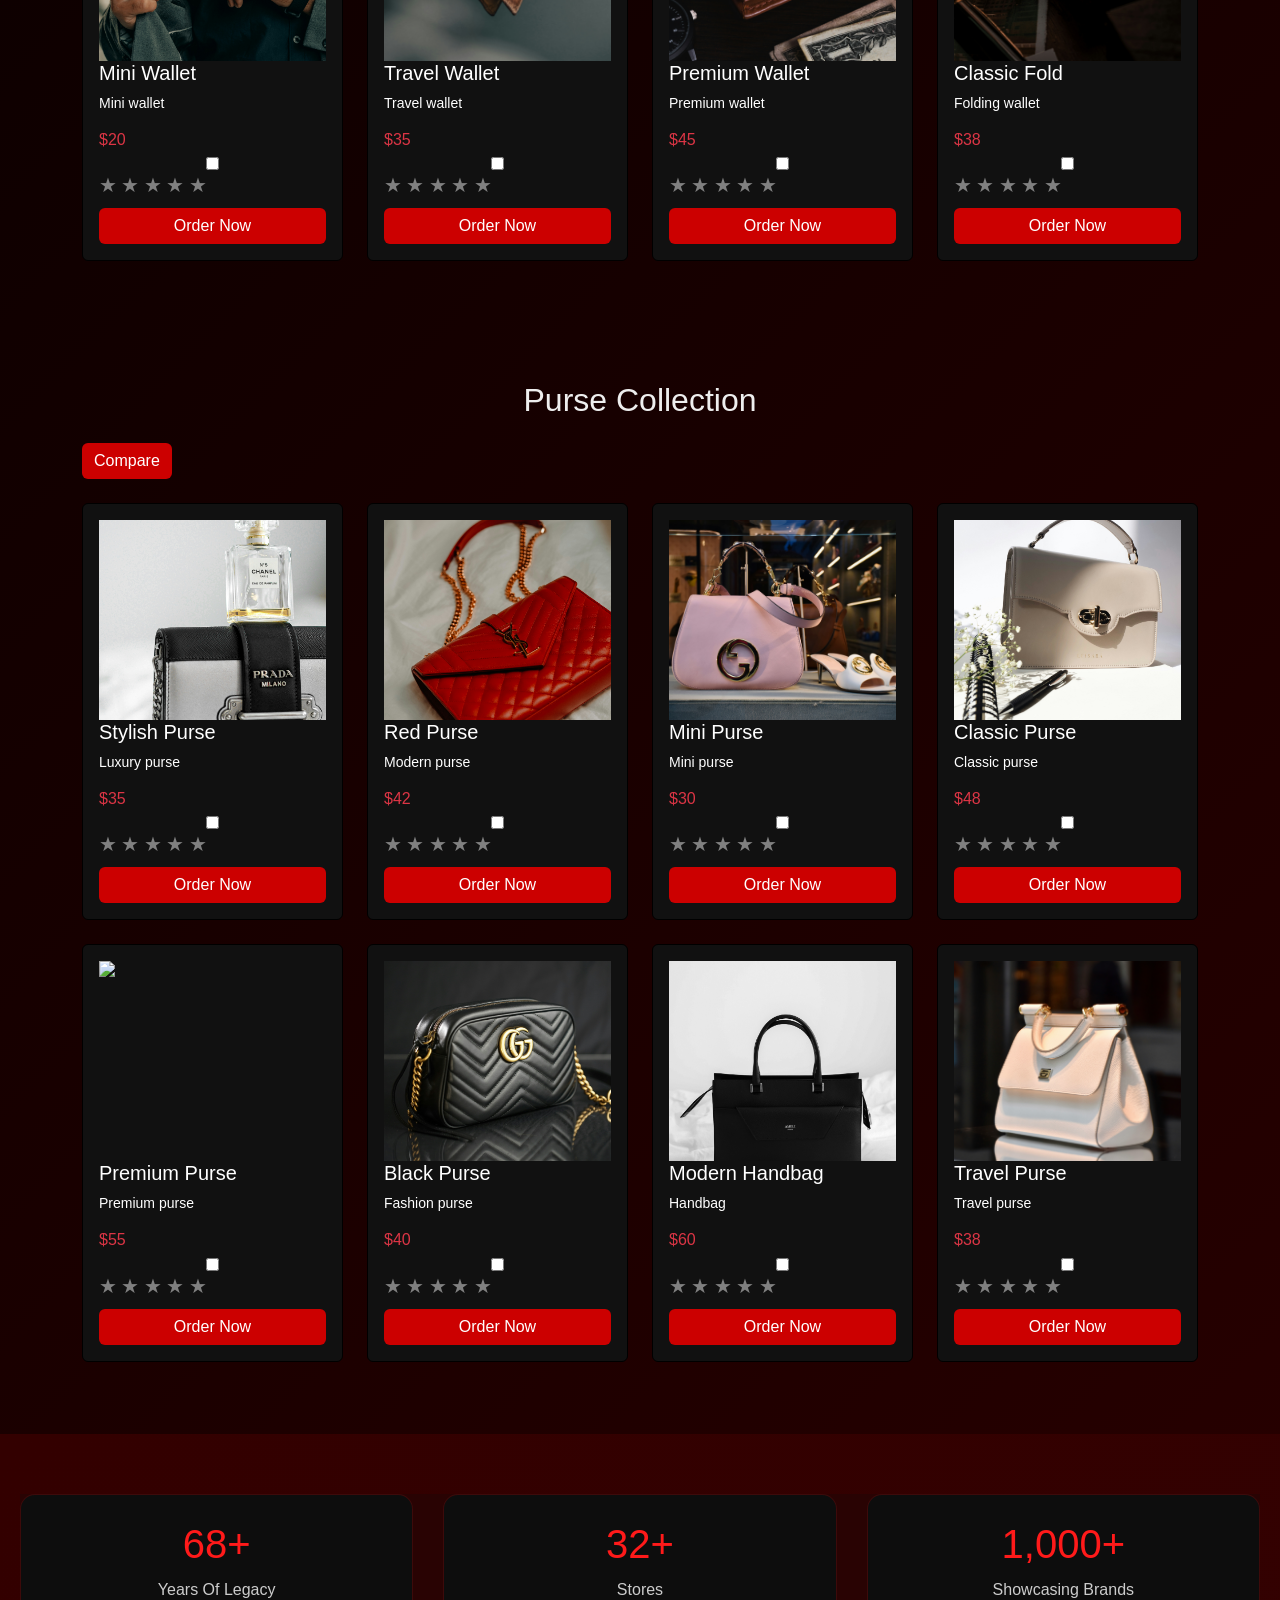
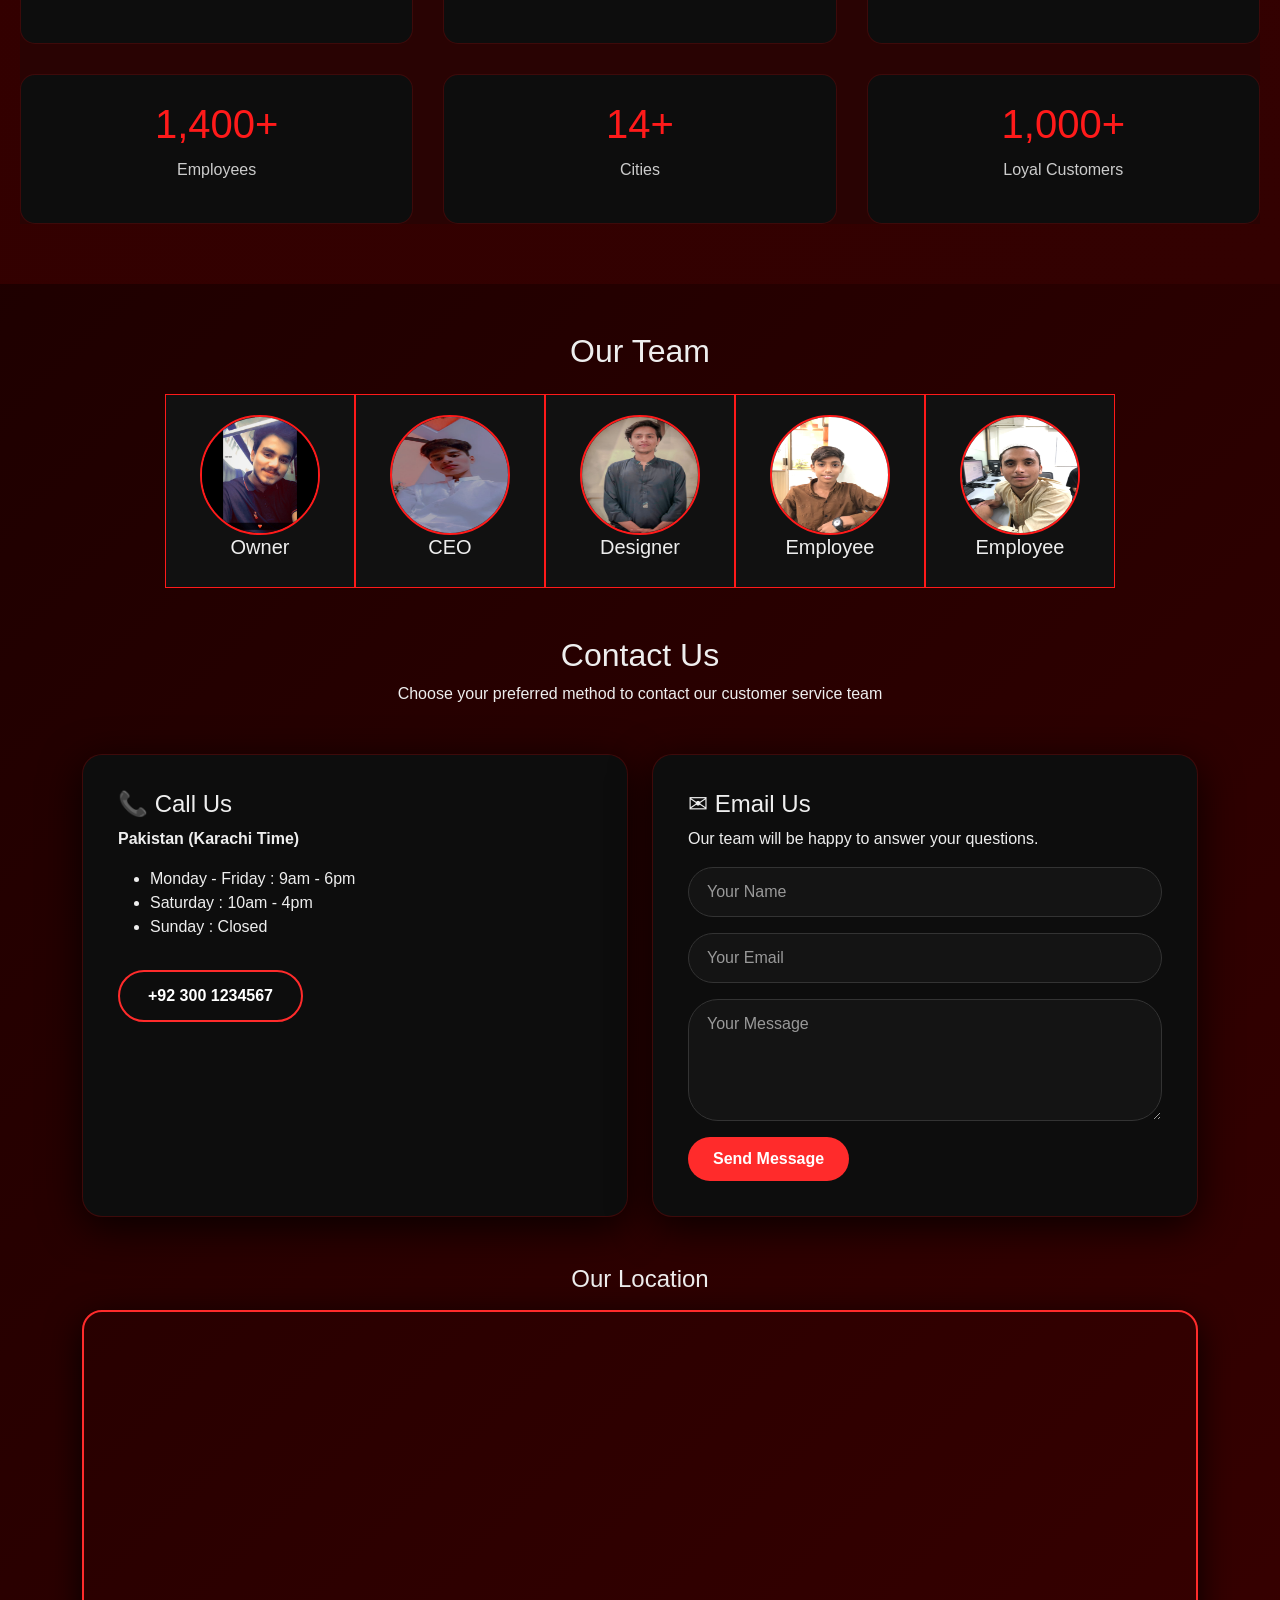
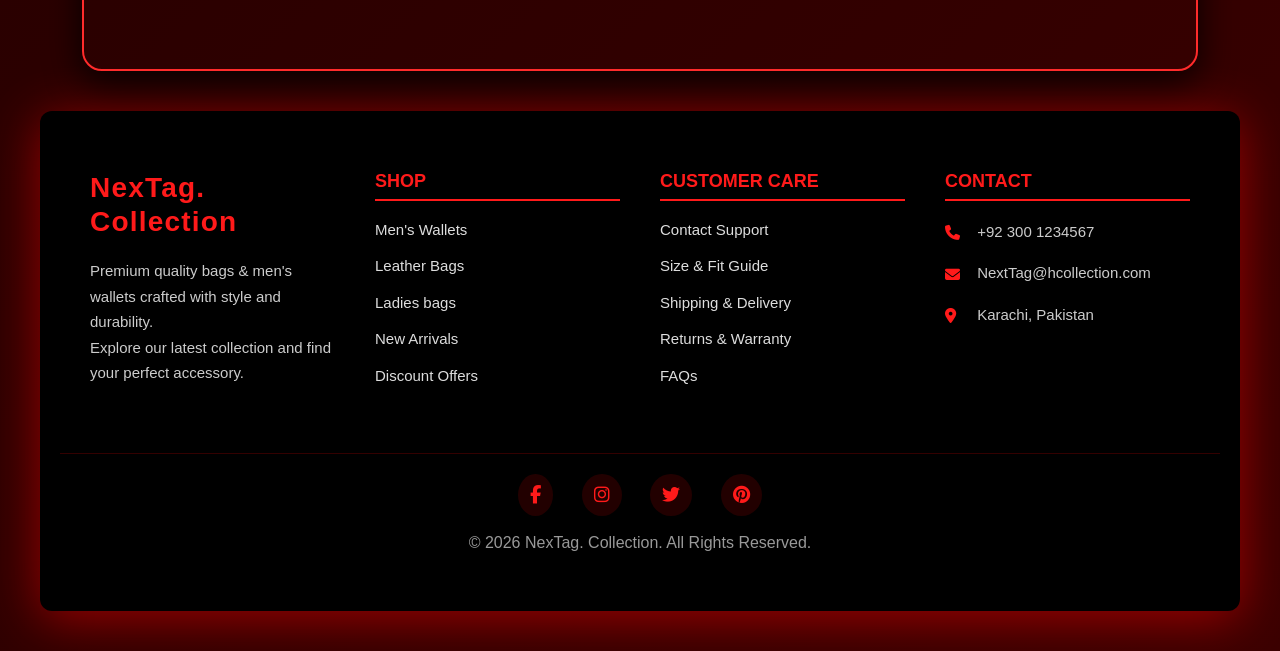
==== commit e2defcad: "Update index.html remove extra words" ====
--- a/index.html
+++ b/index.html
@@ -1,4 +1,4 @@
-ap<!DOCTYPE html>
+<!DOCTYPE html>
 <html lang="en">
 
 <head>
@@ -567,4 +567,4 @@
 
 </body>
 
-</html>+</html>
